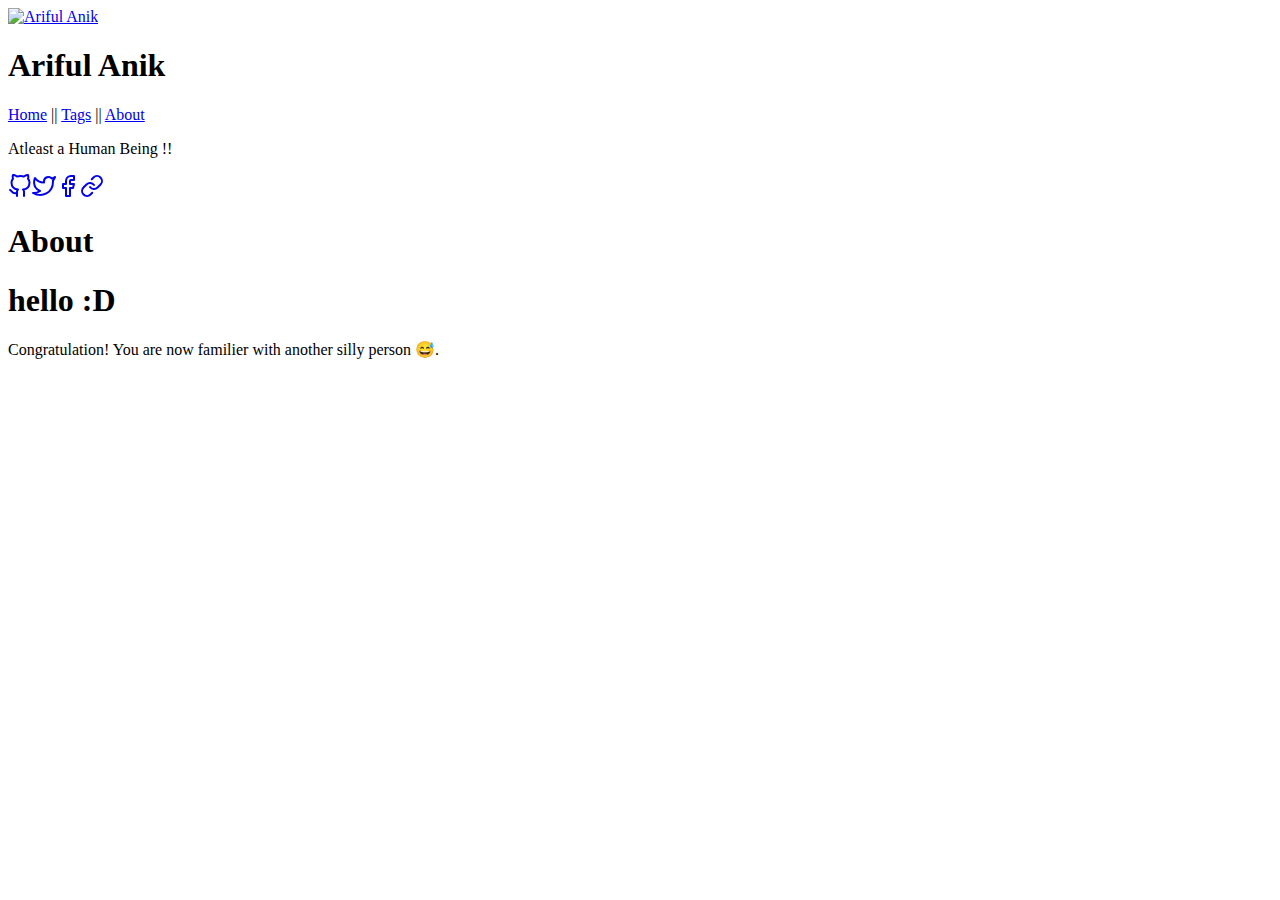
==== about/index.html @ 25a3aa00 "deploy: 2608555221415562d4c372c749c2ac0d4eeb4829" ====
<!doctype html><html lang=en-us><head><title>About // Ariful Anik</title><link rel="shortcut icon" href=/favicon.ico><meta charset=utf-8><meta name=generator content="Hugo 0.100.0"><meta name=viewport content="width=device-width,initial-scale=1"><meta name=author content="Ariful Anik"><meta name=description content><link rel=stylesheet href=/example.com/css/main.min.d47656a5998379711d99ffdc645964095432e3db649cc48c4169ee24b4b7476a.css><meta name=twitter:card content="summary"><meta name=twitter:title content="About"><meta name=twitter:description content="hello :D Congratulation! You are now familier with another silly person 😅."><meta property="og:title" content="About"><meta property="og:description" content="hello :D Congratulation! You are now familier with another silly person 😅."><meta property="og:type" content="article"><meta property="og:url" content="example.com/about/"><meta property="article:section" content><meta property="article:published_time" content="2022-05-30T11:23:26+06:00"><meta property="article:modified_time" content="2022-05-30T11:23:26+06:00"></head><body><header class=app-header><a href=example.com><img class=app-header-avatar src=https://s8.gifyu.com/images/blogzcff0f6a115ef2ebc.gif alt="Ariful Anik"></a><h1>Ariful Anik</h1><nav class=app-header-menu><a class=app-header-menu-item href=example.com/>Home</a>
||
<a class=app-header-menu-item href=example.com/tags/>Tags</a>
||
<a class=app-header-menu-item href=example.com/about/>About</a></nav><p>Atleast a Human Being !!</p><div class=app-header-social><a href=https://github.com/4riful/ target=_blank rel="noreferrer noopener"><svg xmlns="http://www.w3.org/2000/svg" width="24" height="24" viewBox="0 0 24 24" fill="none" stroke="currentcolor" stroke-width="2" stroke-linecap="round" stroke-linejoin="round" class="icon icon-github"><title>Github</title><path d="M9 19c-5 1.5-5-2.5-7-3m14 6v-3.87a3.37 3.37.0 00-.94-2.61c3.14-.35 6.44-1.54 6.44-7A5.44 5.44.0 0020 4.77 5.07 5.07.0 0019.91 1S18.73.65 16 2.48a13.38 13.38.0 00-7 0C6.27.65 5.09 1 5.09 1A5.07 5.07.0 005 4.77 5.44 5.44.0 003.5 8.55c0 5.42 3.3 6.61 6.44 7A3.37 3.37.0 009 18.13V22"/></svg></a><a href=https://twitter.com/ariful4nik target=_blank rel="noreferrer noopener"><svg xmlns="http://www.w3.org/2000/svg" width="24" height="24" viewBox="0 0 24 24" fill="none" stroke="currentcolor" stroke-width="2" stroke-linecap="round" stroke-linejoin="round" class="icon icon-twitter"><title>Twitter</title><path d="M23 3a10.9 10.9.0 01-3.14 1.53 4.48 4.48.0 00-7.86 3v1A10.66 10.66.0 013 4s-4 9 5 13a11.64 11.64.0 01-7 2c9 5 20 0 20-11.5a4.5 4.5.0 00-.08-.83A7.72 7.72.0 0023 3z"/></svg></a><a href=https://www.facebook.com/xettabyte1/ target=_blank rel="noreferrer noopener"><svg xmlns="http://www.w3.org/2000/svg" width="24" height="24" viewBox="0 0 24 24" fill="none" stroke="currentcolor" stroke-width="2" stroke-linecap="round" stroke-linejoin="round" class="icon icon-facebook"><title>Facebook</title><path d="M18 2h-3a5 5 0 00-5 5v3H7v4h3v8h4v-8h3l1-4h-4V7a1 1 0 011-1h3z"/></svg></a><a href=https://discord.gg/XseJqMFC target=_blank rel="noreferrer noopener"><svg xmlns="http://www.w3.org/2000/svg" width="24" height="24" viewBox="0 0 24 24" fill="none" stroke="currentcolor" stroke-width="2" stroke-linecap="round" stroke-linejoin="round" class="icon icon-link"><path d="M10 13a5 5 0 007.54.54l3-3a5 5 0 00-7.07-7.07l-1.72 1.71"/><path d="M14 11a5 5 0 00-7.54-.54l-3 3a5 5 0 007.07 7.07l1.71-1.71"/></svg></a></div></header><main class=app-container><article class=post><header class=post-header><h1 class=post-title>About</h1></header><div class=post-content><h1 id=hello-d>hello :D</h1><p>Congratulation! You are now familier with another silly person 😅.</p></div><div class=post-footer></div></article></main></body></html>
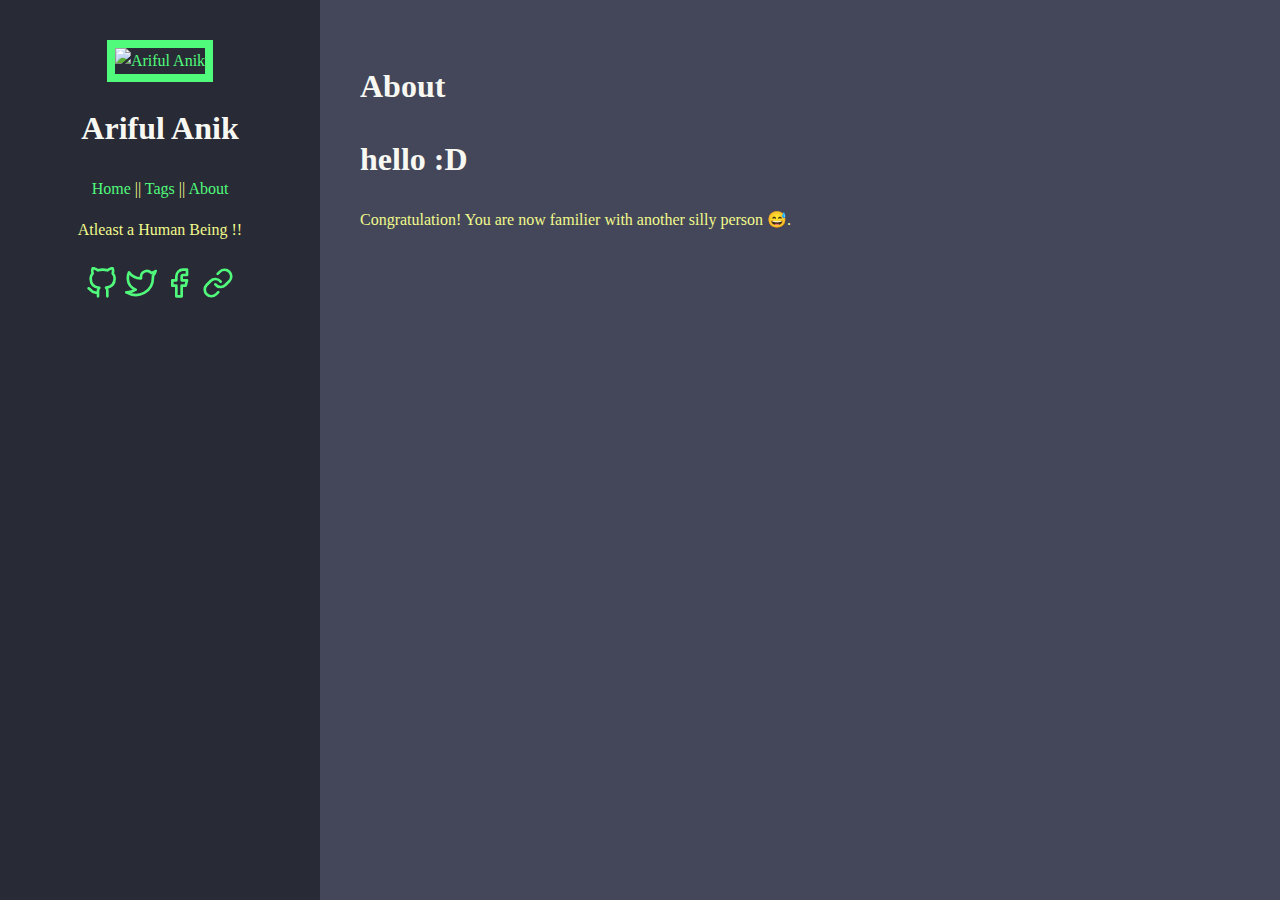
==== commit 1dce906f: "deploy: 1a4103c61ddd48597b9f67777c9545d2b91ec825" ====
--- a/about/index.html
+++ b/about/index.html
@@ -1,5 +1,5 @@
-<!doctype html><html lang=en-us><head><title>About // Ariful Anik</title><link rel="shortcut icon" href=/favicon.ico><meta charset=utf-8><meta name=generator content="Hugo 0.100.0"><meta name=viewport content="width=device-width,initial-scale=1"><meta name=author content="Ariful Anik"><meta name=description content><link rel=stylesheet href=/example.com/css/main.min.d47656a5998379711d99ffdc645964095432e3db649cc48c4169ee24b4b7476a.css><meta name=twitter:card content="summary"><meta name=twitter:title content="About"><meta name=twitter:description content="hello :D Congratulation! You are now familier with another silly person 😅."><meta property="og:title" content="About"><meta property="og:description" content="hello :D Congratulation! You are now familier with another silly person 😅."><meta property="og:type" content="article"><meta property="og:url" content="example.com/about/"><meta property="article:section" content><meta property="article:published_time" content="2022-05-30T11:23:26+06:00"><meta property="article:modified_time" content="2022-05-30T11:23:26+06:00"></head><body><header class=app-header><a href=example.com><img class=app-header-avatar src=https://s8.gifyu.com/images/blogzcff0f6a115ef2ebc.gif alt="Ariful Anik"></a><h1>Ariful Anik</h1><nav class=app-header-menu><a class=app-header-menu-item href=example.com/>Home</a>
+<!doctype html><html lang=en-us><head><title>About // Ariful Anik</title><link rel="shortcut icon" href=/favicon.ico><meta charset=utf-8><meta name=generator content="Hugo 0.100.0"><meta name=viewport content="width=device-width,initial-scale=1"><meta name=author content="Ariful Anik"><meta name=description content><link rel=stylesheet href=https://4riful.github.io/css/main.min.d47656a5998379711d99ffdc645964095432e3db649cc48c4169ee24b4b7476a.css><meta name=twitter:card content="summary"><meta name=twitter:title content="About"><meta name=twitter:description content="hello :D Congratulation! You are now familier with another silly person 😅."><meta property="og:title" content="About"><meta property="og:description" content="hello :D Congratulation! You are now familier with another silly person 😅."><meta property="og:type" content="article"><meta property="og:url" content="https://4riful.github.io/about/"><meta property="article:section" content><meta property="article:published_time" content="2022-05-30T11:23:26+06:00"><meta property="article:modified_time" content="2022-05-30T11:23:26+06:00"></head><body><header class=app-header><a href=https://4riful.github.io/><img class=app-header-avatar src=https://s8.gifyu.com/images/blogzcff0f6a115ef2ebc.gif alt="Ariful Anik"></a><h1>Ariful Anik</h1><nav class=app-header-menu><a class=app-header-menu-item href=/>Home</a>
 ||
-<a class=app-header-menu-item href=example.com/tags/>Tags</a>
+<a class=app-header-menu-item href=/tags/>Tags</a>
 ||
-<a class=app-header-menu-item href=example.com/about/>About</a></nav><p>Atleast a Human Being !!</p><div class=app-header-social><a href=https://github.com/4riful/ target=_blank rel="noreferrer noopener"><svg xmlns="http://www.w3.org/2000/svg" width="24" height="24" viewBox="0 0 24 24" fill="none" stroke="currentcolor" stroke-width="2" stroke-linecap="round" stroke-linejoin="round" class="icon icon-github"><title>Github</title><path d="M9 19c-5 1.5-5-2.5-7-3m14 6v-3.87a3.37 3.37.0 00-.94-2.61c3.14-.35 6.44-1.54 6.44-7A5.44 5.44.0 0020 4.77 5.07 5.07.0 0019.91 1S18.73.65 16 2.48a13.38 13.38.0 00-7 0C6.27.65 5.09 1 5.09 1A5.07 5.07.0 005 4.77 5.44 5.44.0 003.5 8.55c0 5.42 3.3 6.61 6.44 7A3.37 3.37.0 009 18.13V22"/></svg></a><a href=https://twitter.com/ariful4nik target=_blank rel="noreferrer noopener"><svg xmlns="http://www.w3.org/2000/svg" width="24" height="24" viewBox="0 0 24 24" fill="none" stroke="currentcolor" stroke-width="2" stroke-linecap="round" stroke-linejoin="round" class="icon icon-twitter"><title>Twitter</title><path d="M23 3a10.9 10.9.0 01-3.14 1.53 4.48 4.48.0 00-7.86 3v1A10.66 10.66.0 013 4s-4 9 5 13a11.64 11.64.0 01-7 2c9 5 20 0 20-11.5a4.5 4.5.0 00-.08-.83A7.72 7.72.0 0023 3z"/></svg></a><a href=https://www.facebook.com/xettabyte1/ target=_blank rel="noreferrer noopener"><svg xmlns="http://www.w3.org/2000/svg" width="24" height="24" viewBox="0 0 24 24" fill="none" stroke="currentcolor" stroke-width="2" stroke-linecap="round" stroke-linejoin="round" class="icon icon-facebook"><title>Facebook</title><path d="M18 2h-3a5 5 0 00-5 5v3H7v4h3v8h4v-8h3l1-4h-4V7a1 1 0 011-1h3z"/></svg></a><a href=https://discord.gg/XseJqMFC target=_blank rel="noreferrer noopener"><svg xmlns="http://www.w3.org/2000/svg" width="24" height="24" viewBox="0 0 24 24" fill="none" stroke="currentcolor" stroke-width="2" stroke-linecap="round" stroke-linejoin="round" class="icon icon-link"><path d="M10 13a5 5 0 007.54.54l3-3a5 5 0 00-7.07-7.07l-1.72 1.71"/><path d="M14 11a5 5 0 00-7.54-.54l-3 3a5 5 0 007.07 7.07l1.71-1.71"/></svg></a></div></header><main class=app-container><article class=post><header class=post-header><h1 class=post-title>About</h1></header><div class=post-content><h1 id=hello-d>hello :D</h1><p>Congratulation! You are now familier with another silly person 😅.</p></div><div class=post-footer></div></article></main></body></html>+<a class=app-header-menu-item href=/about/>About</a></nav><p>Atleast a Human Being !!</p><div class=app-header-social><a href=https://github.com/4riful/ target=_blank rel="noreferrer noopener"><svg xmlns="http://www.w3.org/2000/svg" width="24" height="24" viewBox="0 0 24 24" fill="none" stroke="currentcolor" stroke-width="2" stroke-linecap="round" stroke-linejoin="round" class="icon icon-github"><title>Github</title><path d="M9 19c-5 1.5-5-2.5-7-3m14 6v-3.87a3.37 3.37.0 00-.94-2.61c3.14-.35 6.44-1.54 6.44-7A5.44 5.44.0 0020 4.77 5.07 5.07.0 0019.91 1S18.73.65 16 2.48a13.38 13.38.0 00-7 0C6.27.65 5.09 1 5.09 1A5.07 5.07.0 005 4.77 5.44 5.44.0 003.5 8.55c0 5.42 3.3 6.61 6.44 7A3.37 3.37.0 009 18.13V22"/></svg></a><a href=https://twitter.com/ariful4nik target=_blank rel="noreferrer noopener"><svg xmlns="http://www.w3.org/2000/svg" width="24" height="24" viewBox="0 0 24 24" fill="none" stroke="currentcolor" stroke-width="2" stroke-linecap="round" stroke-linejoin="round" class="icon icon-twitter"><title>Twitter</title><path d="M23 3a10.9 10.9.0 01-3.14 1.53 4.48 4.48.0 00-7.86 3v1A10.66 10.66.0 013 4s-4 9 5 13a11.64 11.64.0 01-7 2c9 5 20 0 20-11.5a4.5 4.5.0 00-.08-.83A7.72 7.72.0 0023 3z"/></svg></a><a href=https://www.facebook.com/xettabyte1/ target=_blank rel="noreferrer noopener"><svg xmlns="http://www.w3.org/2000/svg" width="24" height="24" viewBox="0 0 24 24" fill="none" stroke="currentcolor" stroke-width="2" stroke-linecap="round" stroke-linejoin="round" class="icon icon-facebook"><title>Facebook</title><path d="M18 2h-3a5 5 0 00-5 5v3H7v4h3v8h4v-8h3l1-4h-4V7a1 1 0 011-1h3z"/></svg></a><a href=https://discord.gg/XseJqMFC target=_blank rel="noreferrer noopener"><svg xmlns="http://www.w3.org/2000/svg" width="24" height="24" viewBox="0 0 24 24" fill="none" stroke="currentcolor" stroke-width="2" stroke-linecap="round" stroke-linejoin="round" class="icon icon-link"><path d="M10 13a5 5 0 007.54.54l3-3a5 5 0 00-7.07-7.07l-1.72 1.71"/><path d="M14 11a5 5 0 00-7.54-.54l-3 3a5 5 0 007.07 7.07l1.71-1.71"/></svg></a></div></header><main class=app-container><article class=post><header class=post-header><h1 class=post-title>About</h1></header><div class=post-content><h1 id=hello-d>hello :D</h1><p>Congratulation! You are now familier with another silly person 😅.</p></div><div class=post-footer></div></article></main></body></html>